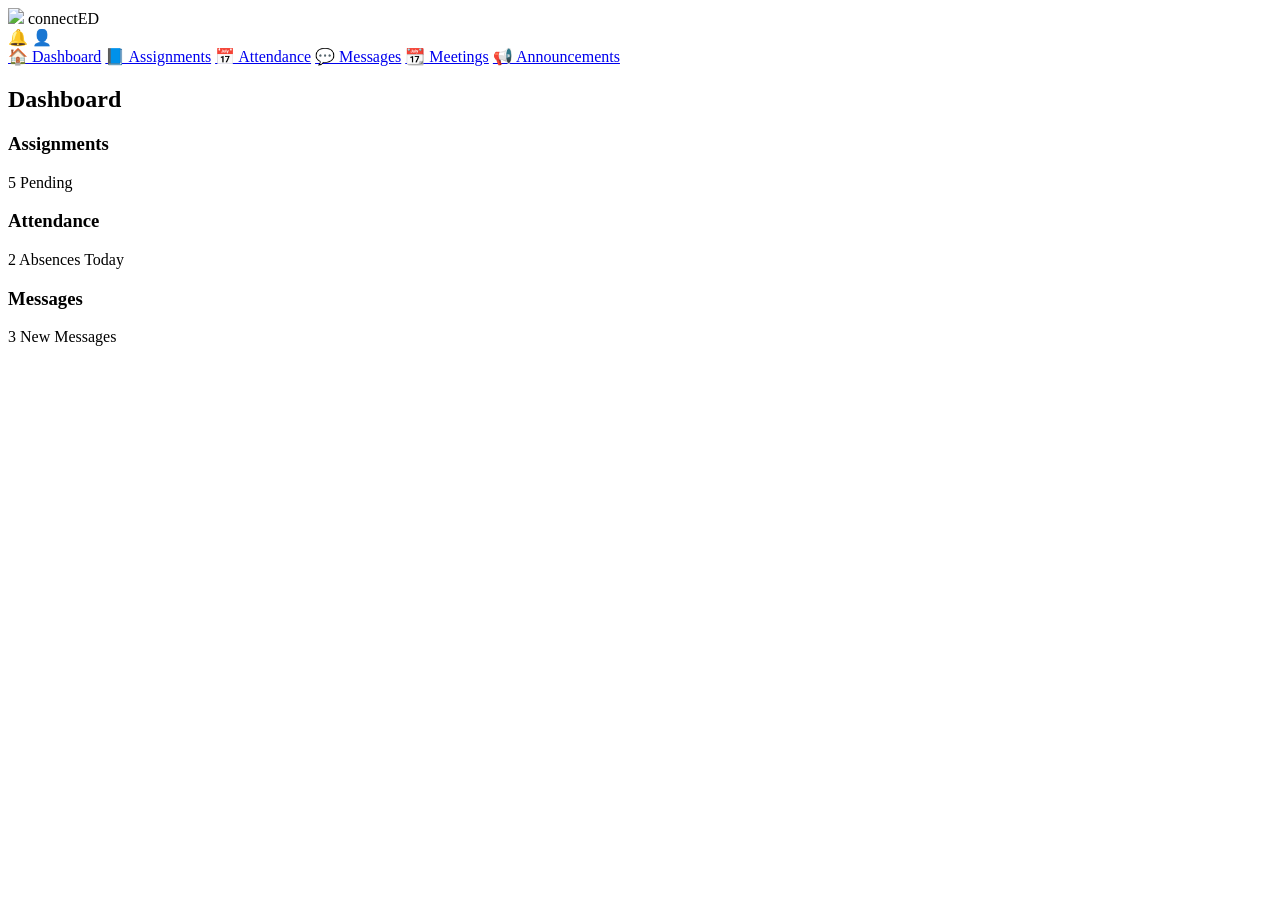
==== connected-ui/index.html @ 13d84345 "Create index.html Dashboard page" ====
<!DOCTYPE html>
<html lang="en">
<head>
<meta charset="UTF-8">
<meta name="viewport" content="width=device-width, initial-scale=1.0">
<title>Dashboard</title>
<link rel="stylesheet" href="css/styles.css">
</head>

<body>

<!-- NAVBAR -->
<div class="navbar">
    <div class="nav-left">
        <img src="images/logo.png" class="nav-logo">
        <span class="app-name">connectED</span>
    </div>
    <div class="nav-right">
        🔔 👤
    </div>
</div>

<!-- SIDEBAR -->
<div class="sidebar">
    <a href="#">🏠 Dashboard</a>
    <a href="#">📘 Assignments</a>
    <a href="#">📅 Attendance</a>
    <a href="#">💬 Messages</a>
    <a href="#">📆 Meetings</a>
    <a href="#">📢 Announcements</a>
</div>

<!-- MAIN CONTENT -->
<div class="main-content">

    <h2>Dashboard</h2>

    <div class="card-container">

        <div class="card">
            <h3>Assignments</h3>
            <p>5 Pending</p>
        </div>

        <div class="card">
            <h3>Attendance</h3>
            <p>2 Absences Today</p>
        </div>

        <div class="card">
            <h3>Messages</h3>
            <p>3 New Messages</p>
        </div>

    </div>

</div>

</body>
</html>
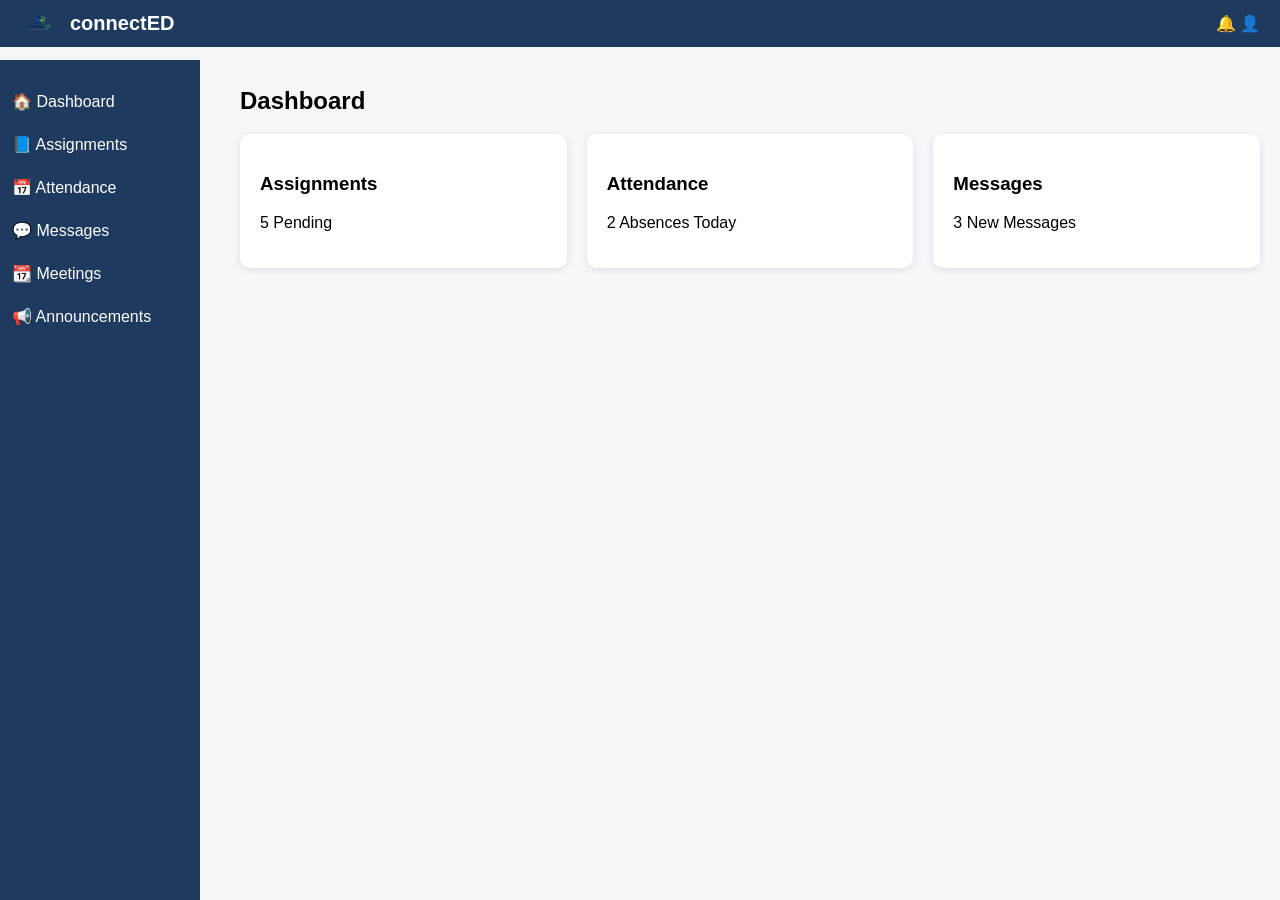
==== commit 91330d0b: "Update index.html" ====
--- a/connected-ui/index.html
+++ b/connected-ui/index.html
@@ -12,7 +12,7 @@
 <!-- NAVBAR -->
 <div class="navbar">
     <div class="nav-left">
-        <img src="images/logo.png" class="nav-logo">
+        <img src="images/ConnectED logo with graduation theme.png" class="nav-logo">
         <span class="app-name">connectED</span>
     </div>
     <div class="nav-right">
--- a/connected-ui/css/styles.css
+++ b/connected-ui/css/styles.css
@@ -0,0 +1,145 @@
+/* GLOBAL */
+body {
+    margin: 0;
+    font-family: Arial, sans-serif;
+    background: #F5F7FA;
+}
+
+/* LOGIN */
+.login-body {
+    display: flex;
+    justify-content: center;
+    align-items: center;
+    height: 100vh;
+}
+
+.login-container {
+    background: white;
+    padding: 30px;
+    border-radius: 10px;
+    width: 300px;
+    text-align: center;
+    box-shadow: 0 4px 12px rgba(0,0,0,0.1);
+}
+
+.logo {
+    width: 120px;
+    margin-bottom: 20px;
+}
+
+input {
+    width: 100%;
+    padding: 10px;
+    margin: 10px 0;
+    border-radius: 6px;
+    border: 1px solid #ccc;
+}
+
+/* BUTTON */
+.btn-primary {
+    width: 100%;
+    padding: 10px;
+    background: #22C55E;
+    border: none;
+    color: white;
+    border-radius: 6px;
+    cursor: pointer;
+}
+
+.btn-primary:hover {
+    background: #16a34a;
+}
+
+/* NAVBAR */
+.navbar {
+    background: #1E3A5F;
+    color: white;
+    display: flex;
+    justify-content: space-between;
+    padding: 10px 20px;
+    align-items: center;
+}
+
+.nav-logo {
+    width: 40px;
+    margin-right: 10px;
+}
+
+.nav-left {
+    display: flex;
+    align-items: center;
+}
+
+.app-name {
+    font-size: 20px;
+    font-weight: bold;
+}
+
+/* SIDEBAR */
+.sidebar {
+    width: 200px;
+    height: 100vh;
+    background: #1E3A5F;
+    position: fixed;
+    top: 60px;
+    left: 0;
+    padding-top: 20px;
+}
+
+.sidebar a {
+    display: block;
+    color: white;
+    padding: 12px;
+    text-decoration: none;
+}
+
+.sidebar a:hover {
+    background: #22C55E;
+}
+
+/* MAIN CONTENT */
+.main-content {
+    margin-left: 220px;
+    padding: 20px;
+}
+
+/* CARDS */
+.card-container {
+    display: flex;
+    gap: 20px;
+}
+
+.card {
+    background: white;
+    padding: 20px;
+    border-radius: 10px;
+    flex: 1;
+    box-shadow: 0 2px 8px rgba(0,0,0,0.1);
+}
+
+/* TABLE */
+table {
+    width: 100%;
+    margin-top: 20px;
+    border-collapse: collapse;
+}
+
+th, td {
+    padding: 12px;
+    border-bottom: 1px solid #ddd;
+}
+
+/* STATUS */
+.status {
+    padding: 5px 10px;
+    border-radius: 5px;
+    color: white;
+}
+
+.status.pending {
+    background: orange;
+}
+
+.status.submitted {
+    background: #22C55E;
+}
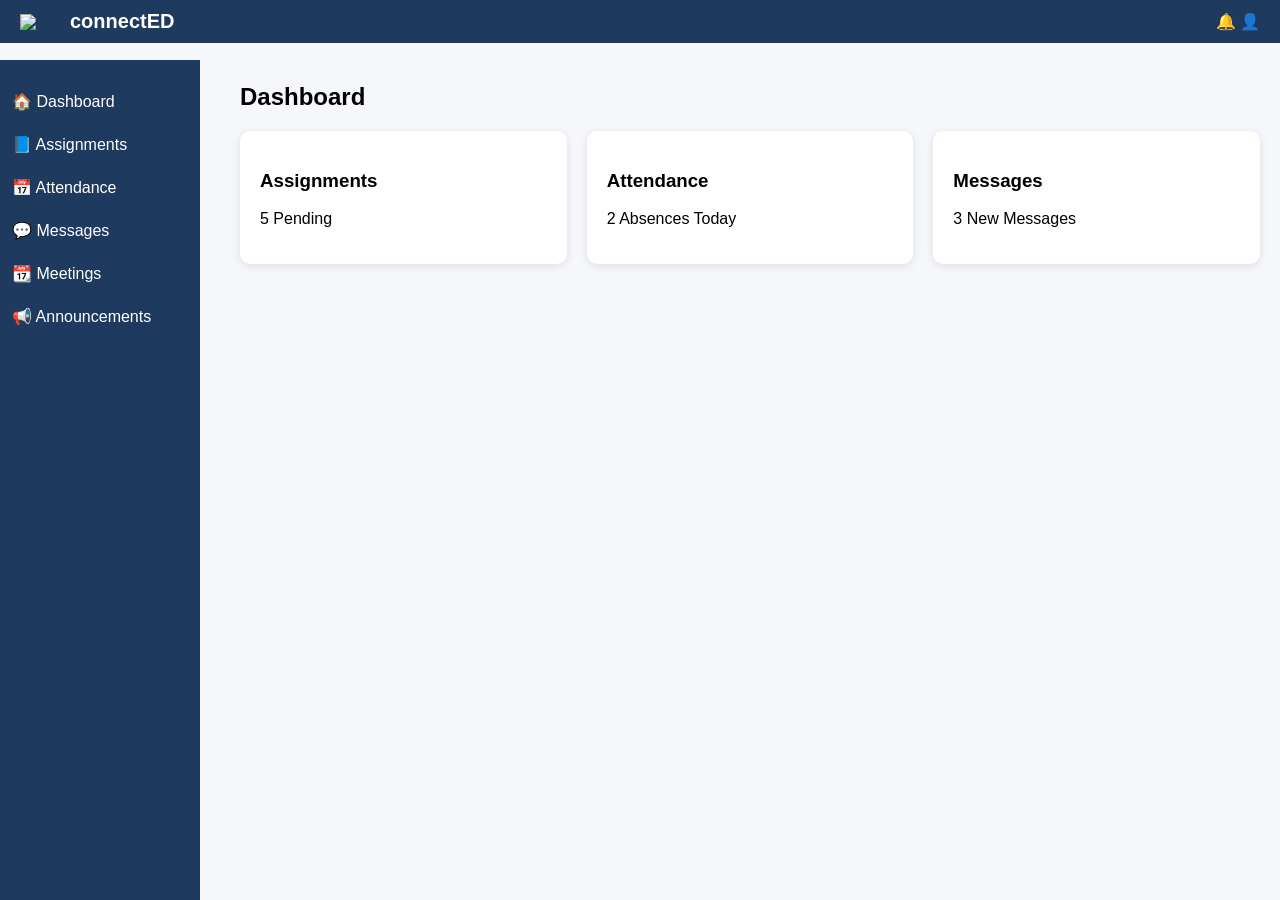
==== commit 2c7f8506: "Update index.html" ====
--- a/connected-ui/index.html
+++ b/connected-ui/index.html
@@ -12,7 +12,7 @@
 <!-- NAVBAR -->
 <div class="navbar">
     <div class="nav-left">
-        <img src="images/ConnectED logo with graduation theme.png" class="nav-logo">
+        <img src="connected-ui/images/ConnectED logo with graduation theme.png" class="nav-logo">
         <span class="app-name">connectED</span>
     </div>
     <div class="nav-right">
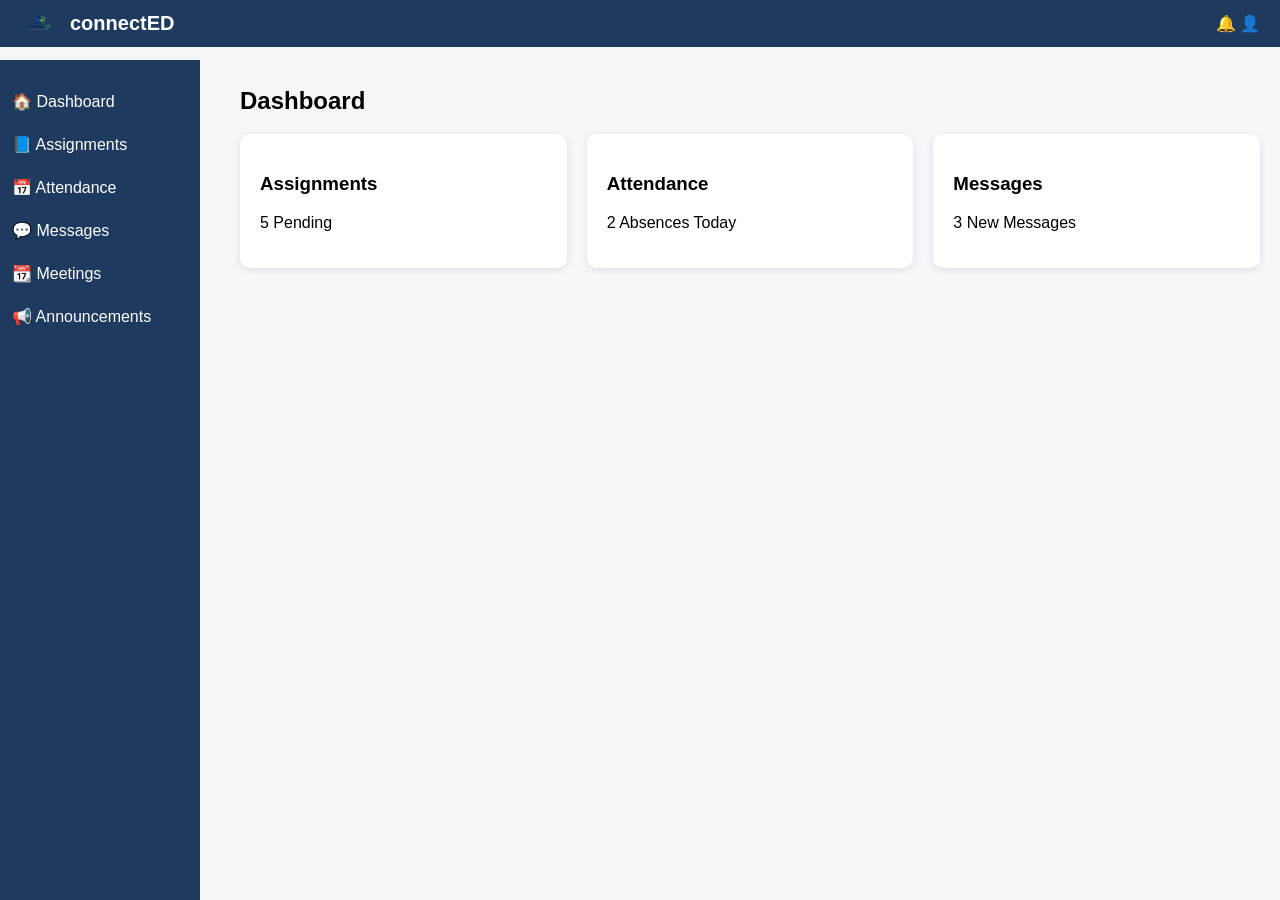
==== commit 31718124: "Update index.html" ====
--- a/connected-ui/index.html
+++ b/connected-ui/index.html
@@ -12,7 +12,7 @@
 <!-- NAVBAR -->
 <div class="navbar">
     <div class="nav-left">
-        <img src="connected-ui/images/ConnectED logo with graduation theme.png" class="nav-logo">
+        <img src="images/ConnectED logo with graduation theme.png" class="nav-logo">
         <span class="app-name">connectED</span>
     </div>
     <div class="nav-right">
